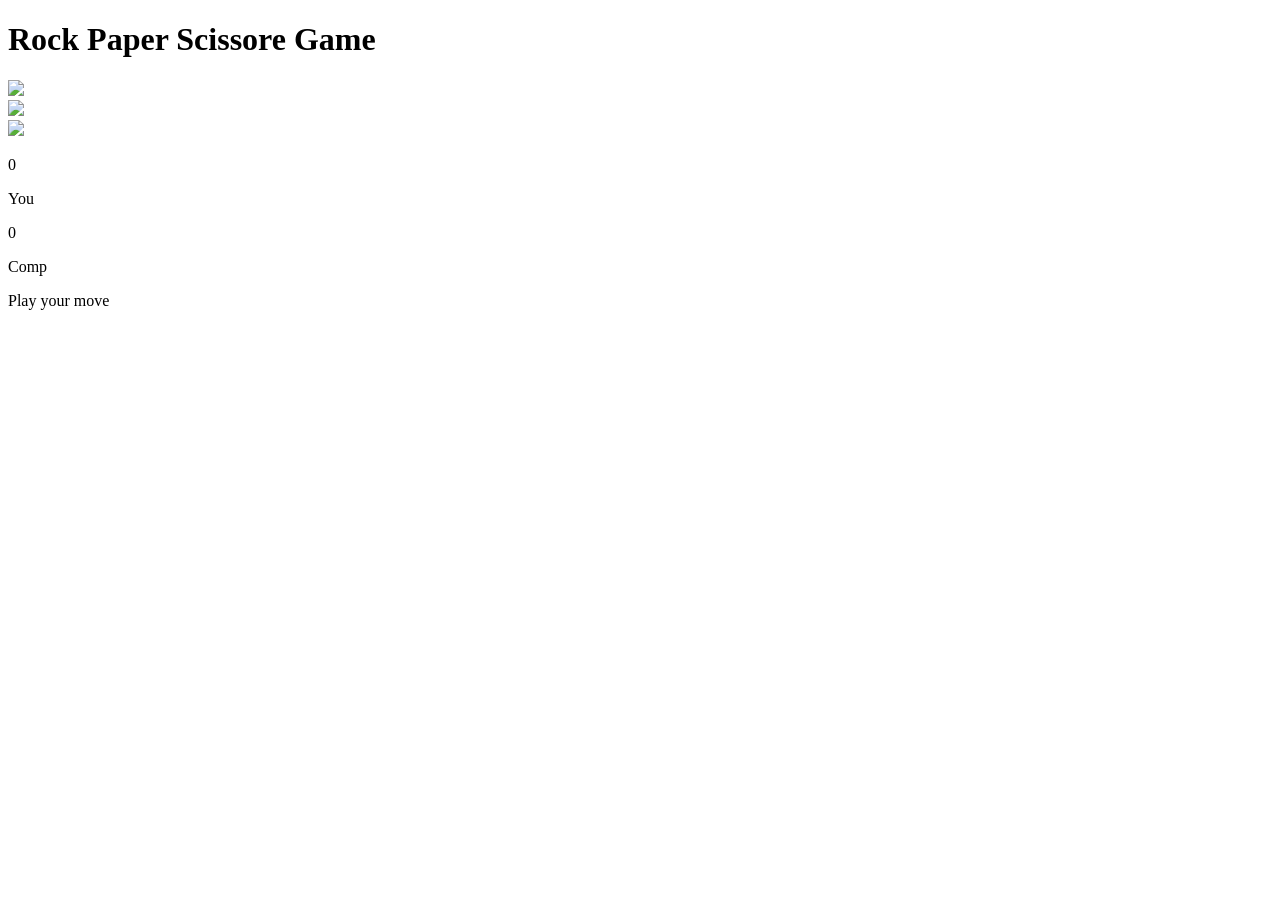
==== index.html @ 7eb11798 "Rename rock paper scissor game/game1.html to index.html" ====
<!DOCTYPE html>
<html lang="en">
<link>
    <meta charset="UTF-8">
    <meta name="viewport" content="width=device-width, initial-scale=1.0">
    <title>Document</title>
    <link rel="stylesheet" href="game1.css"></link>
</head>
<body>
    <h1>Rock Paper Scissore Game</h1>

    <div class="choices">
        <div class="choice" id="rock">
            <img src="./image /rock.jpeg">
        </div>
        <div class="choice" id="paper">
            <img src="./image /paper.jpeg">
        </div>
        <div class="choice" id="scissore">
            <img src="./image /scissore.jpeg">
        </div>
    </div>

    <div class="score-board">
        <div class="score">
            <p id="user-score">0</p>
            <p>You</p>
        </div>
        <div class="score">
            <p id="comp-score">0</p>
            <p>Comp</p>
        </div>
    </div>

    <div class="msg-container">
        <p id="msg">Play your move</p>
    </div>
    <script src="game1.js"></script>
</body>
</html>
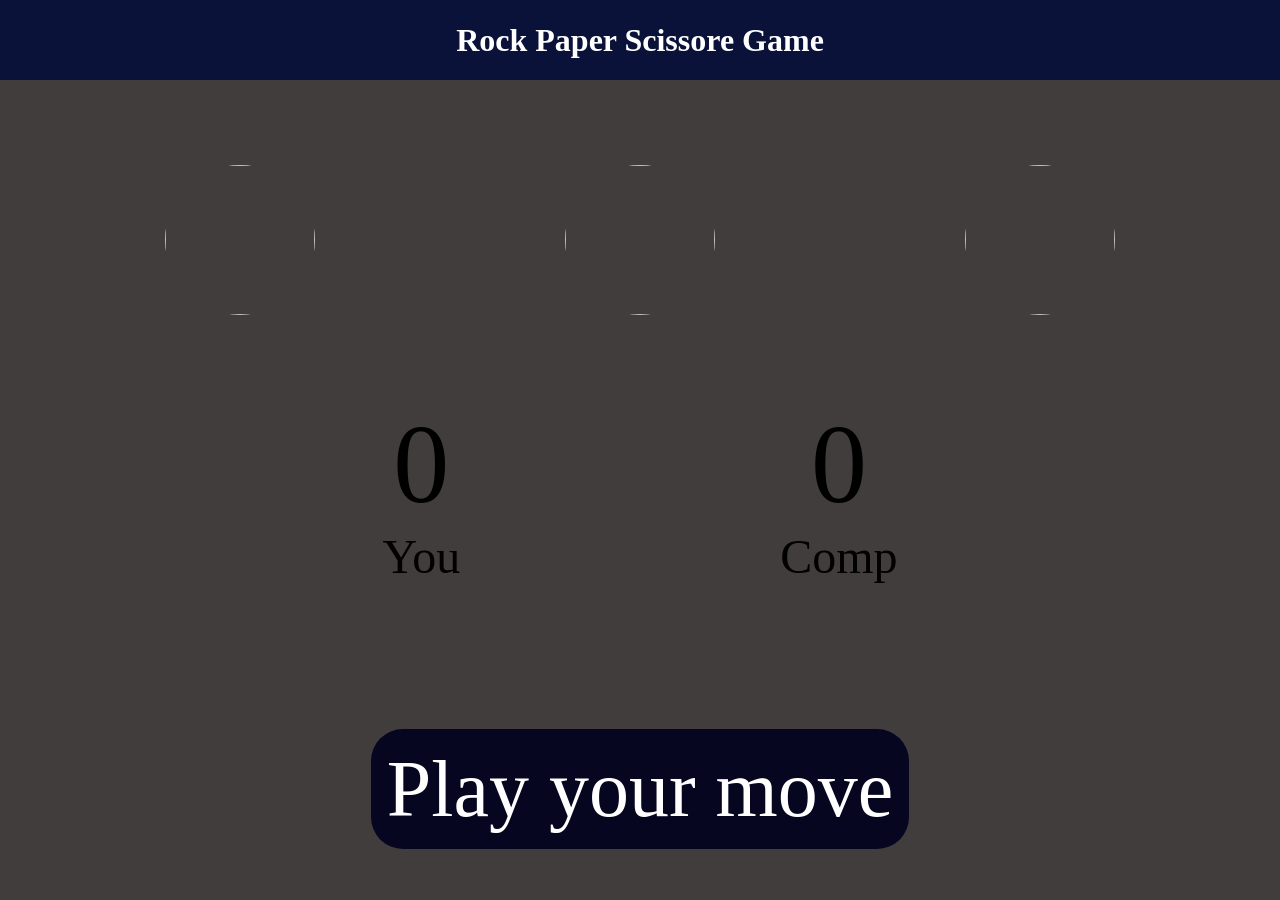
==== commit f17e5879: "Update stylesheet and script references in index.html" ====
--- a/index.html
+++ b/index.html
@@ -4,7 +4,7 @@
     <meta charset="UTF-8">
     <meta name="viewport" content="width=device-width, initial-scale=1.0">
     <title>Document</title>
-    <link rel="stylesheet" href="game1.css"></link>
+    <link rel="stylesheet" href="style.css"></link>
 </head>
 <body>
     <h1>Rock Paper Scissore Game</h1>
@@ -35,6 +35,6 @@
     <div class="msg-container">
         <p id="msg">Play your move</p>
     </div>
-    <script src="game1.js"></script>
+    <script src="script.js"></script>
 </body>
 </html>
--- a/style.css
+++ b/style.css
@@ -0,0 +1,71 @@
+body{
+    background-color: rgb(66, 61, 61);
+}
+
+*{
+    margin:0;
+    padding:0;
+    text-align: center;
+}
+h1{
+    background-color: rgb(10, 18, 57);
+    color:white;
+    height:5rem;
+    line-height: 5rem;
+}
+
+.choice{
+    height:160px;
+    width:160px;
+    border-radius: 50%;
+    display:flex;
+    justify-content: center;
+    align-items: center;
+
+}
+
+.choice:hover {
+    opacity: 0.8;
+    cursor: pointer;
+    background-color: rgb(195, 186, 11);
+}
+
+img{
+    height:150px;
+    width:150px;
+    border-radius:75px ;
+}
+
+.choices {
+    margin-top: 5rem;
+    display: flex;
+    justify-content: center;
+    align-items: center;
+    gap:15rem;
+
+}
+
+.score-board{
+    display: flex;
+    justify-content: center;
+    align-items: center;
+    font-size: 3rem;
+    margin-top: 5rem;
+    gap: 20rem;
+}
+
+#comp-score ,#user-score {
+    font-size: 7rem;
+}
+.msg-container{
+    margin-top: 10rem;
+}
+#msg{
+    background-color: rgb(6, 6, 32);
+    color: white;
+    font-size: 5rem;
+    display: inline;
+    padding: 1rem;
+    border-radius: 2rem;
+    
+}
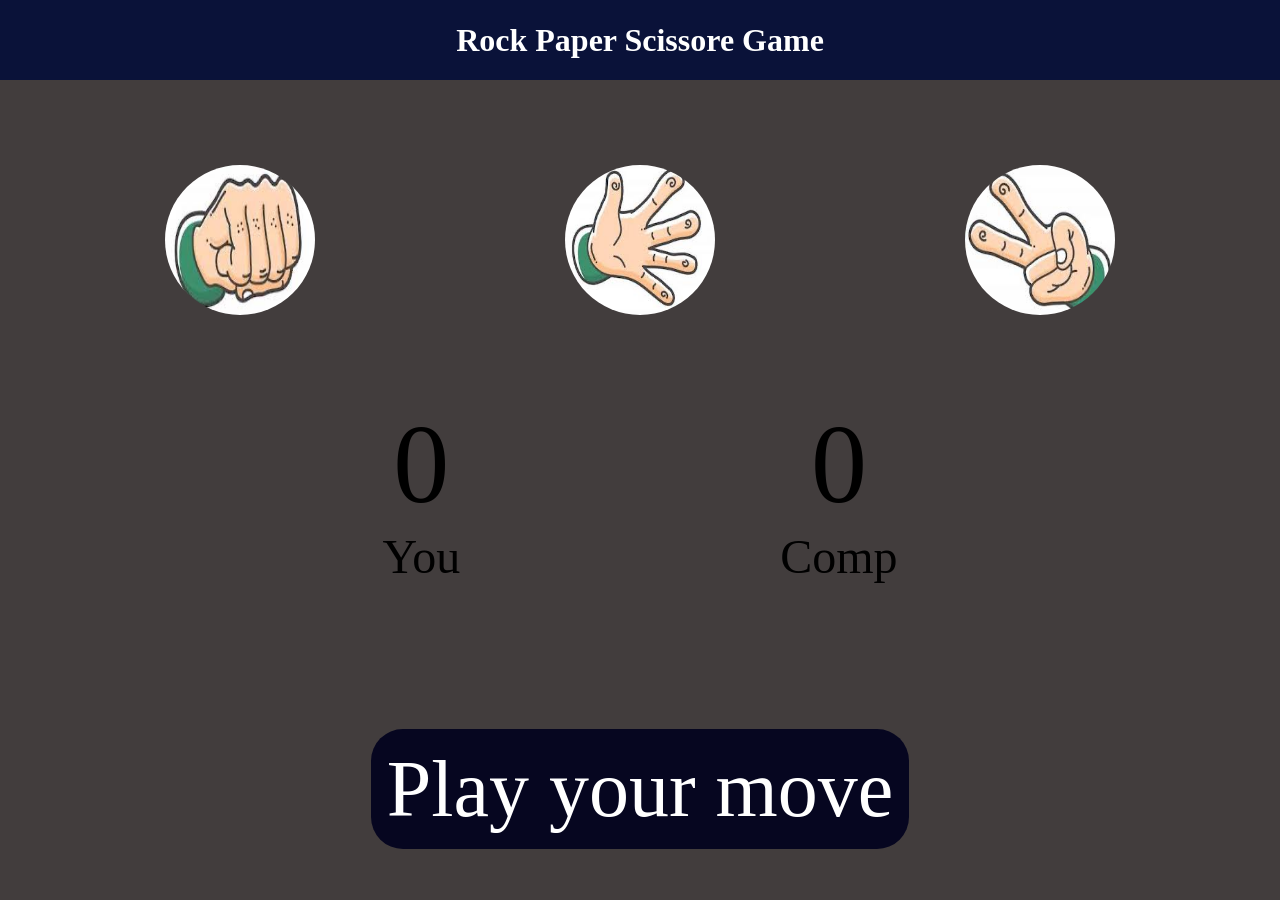
==== commit 655a77b6: "Update index.html" ====
--- a/index.html
+++ b/index.html
@@ -11,13 +11,13 @@
 
     <div class="choices">
         <div class="choice" id="rock">
-            <img src="./image /rock.jpeg">
+            <img src="rock.jpeg">
         </div>
         <div class="choice" id="paper">
-            <img src="./image /paper.jpeg">
+            <img src="paper.jpeg">
         </div>
         <div class="choice" id="scissore">
-            <img src="./image /scissore.jpeg">
+            <img src="scissore.jpeg">
         </div>
     </div>
 
